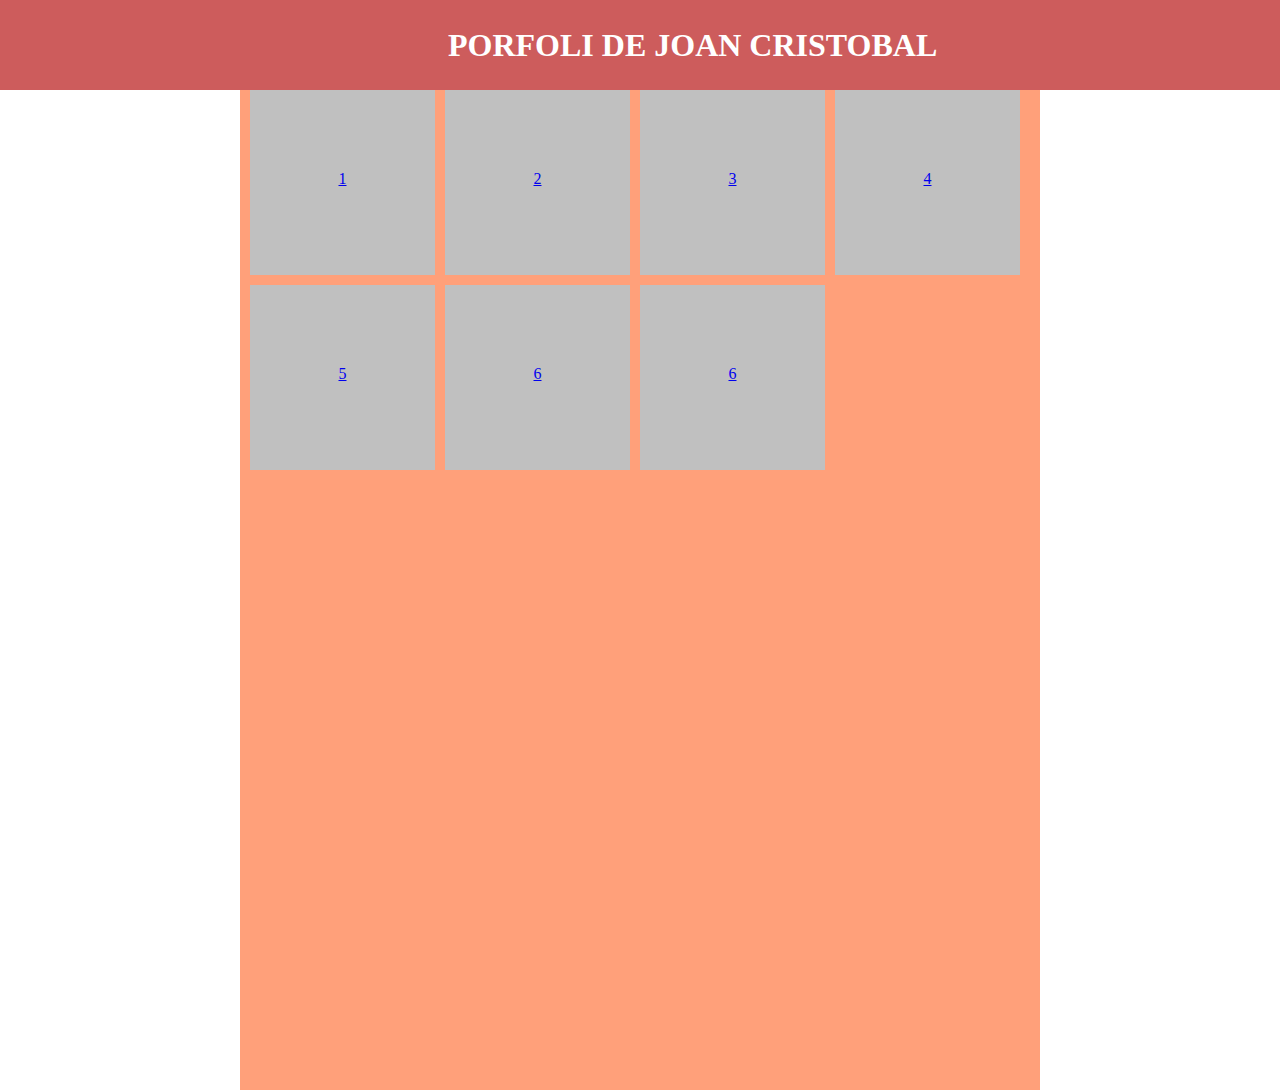
==== index.html @ 4448d646 "Add files via upload" ====
<html lang="es-ca" dir="ltr">

<head>
    <meta charset="utf-8">
    <link rel="stylesheet" href="estilo.css" type="text/css">
    <title> PORTFOLIO </title>

  </head>

  <body>
    <div id="cabecera"><h1>PORFOLI DE JOAN CRISTOBAL</h1></div>
    <div id="contenedor">
      <div class="qq"><a href="02/index.html" target="blank"><p>1</p></a></div>

      <div class="qq"><a href="03/index.html" target="blank"><p>2</p></a></div>

      <div class="qq"><a href="04/index.html" target="blank"><p>3</p></a></div>

      <div class="qq"><a href="05/index.html" target="blank"><p>4</p></a></div>

      <div class="qq"><a href="06/index.html" target="blank"><p>5</p></a></div>

      <div class="qq"><a href="07/index.html" target="blank"><p>6</p></a></div>

      <div class="qq"><a href="08/index.html" target="blank"><p>6</p></a></div>


    </div>
    <div id="pie">
    </div>

  </body>
</html>
---- estilo.css ----
*{
  padding: 0;
  margin: 0;
  list-style: none;
}

#cabecera{
  background-color: #CD5C5C;
  width: 100%;
  height: 90px;
}

h1{
  line-height: 90px;
  margin-left: 35%;
  color: white;
}

#contenedor{
  width: 800px;
  margin: 0 auto;
  background-color: #FFA07A;
  height: 1000px;
  position:relative;
}

.qq{
  height:185px;
  width:185px;
  background-color: #C0C0C0;
  float: left;
  margin-left: 10px;
  margin-bottom: 10px;
}

.qq p{
  text-align: center;
  margin-top: 80px;

}
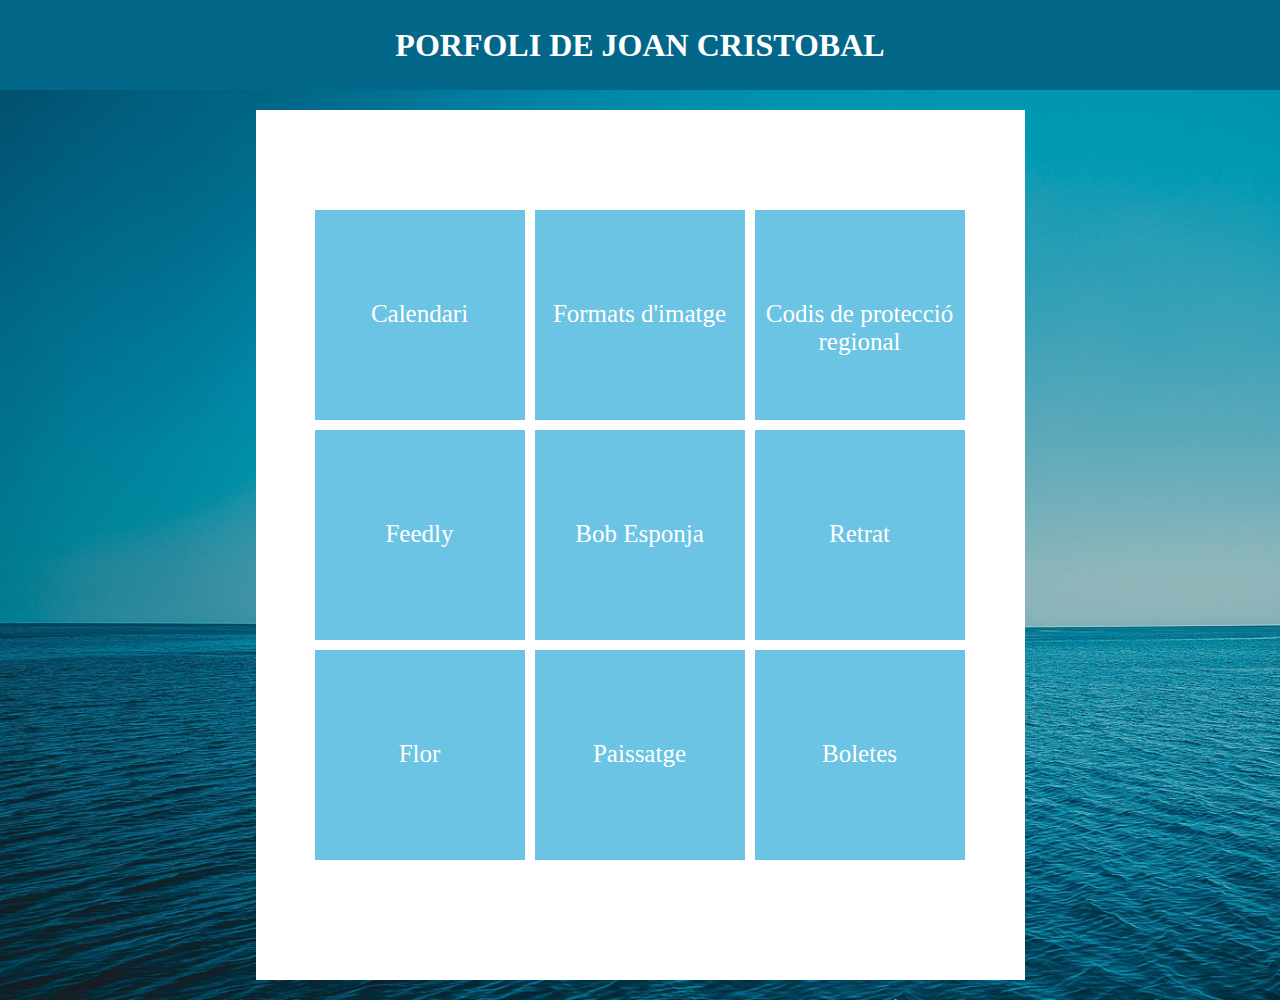
==== commit c41ce217: "Add files via upload" ====
--- a/index.html
+++ b/index.html
@@ -1,33 +1,37 @@
-<html lang="es-ca" dir="ltr">
-
-<head>
-    <meta charset="utf-8">
-    <link rel="stylesheet" href="estilo.css" type="text/css">
-    <title> PORTFOLIO </title>
-
-  </head>
-
-  <body>
-    <div id="cabecera"><h1>PORFOLI DE JOAN CRISTOBAL</h1></div>
-    <div id="contenedor">
-      <div class="qq"><a href="02/index.html" target="blank"><p>1</p></a></div>
-
-      <div class="qq"><a href="03/index.html" target="blank"><p>2</p></a></div>
-
-      <div class="qq"><a href="04/index.html" target="blank"><p>3</p></a></div>
-
-      <div class="qq"><a href="05/index.html" target="blank"><p>4</p></a></div>
-
-      <div class="qq"><a href="06/index.html" target="blank"><p>5</p></a></div>
-
-      <div class="qq"><a href="07/index.html" target="blank"><p>6</p></a></div>
-
-      <div class="qq"><a href="08/index.html" target="blank"><p>6</p></a></div>
-
-
-    </div>
-    <div id="pie">
-    </div>
-
-  </body>
-</html>
+<html>
+
+<head>
+    <meta charset="utf-8">
+    <html lang="es-ca" dir="ltr">
+    <link rel="stylesheet" href="estils.css" type="text/css">
+    <title> PORTFOLIO </title>
+  </head>
+
+  <body>
+    <div id="cabecera"><h1>PORFOLI DE JOAN CRISTOBAL</h1></div>
+    <div id="contenedor">
+      <div class="qq"><a href="01/index.html" target="blank"><p>Calendari</p></a></div>
+
+      <div class="qq"><a href="02/index.html" target="blank"><p>Formats d'imatge</p></a></div>
+
+      <div class="qq"><a href="03/index.html" target="blank"><p>Codis de protecció regional</p></a></div>
+
+      <div class="qq"><a href="04/index.html" target="blank"><p>Feedly</p></a></div>
+
+      <div class="qq"><a href="05/index.html" target="blank"><p>Bob Esponja</p></a></div>
+
+      <div class="qq"><a href="06/index.html" target="blank"><p>Retrat</p></a></div>
+
+      <div class="qq"><a href="07/index.html" target="blank"><p>Flor</p></a></div>
+
+      <div class="qq"><a href="08/index.html" target="blank"><p>Paissatge</p></a></div>
+
+      <div class="qq"><a href="09/index.html" target="blank"><p>Boletes</p></a></div>
+
+
+    </div>
+    <div id="pie">
+    </div>
+
+  </body>
+</html>
--- a/estils.css
+++ b/estils.css
@@ -0,0 +1,65 @@
+*{
+  padding: 0;
+  margin: 0;
+  list-style: none;
+  text-decoration: none;
+}
+
+body{
+  background-image: url("img/mar2.jpg");
+  background-size: cover;
+}
+
+#cabecera{
+  background-color: #036789;
+  width: 100%;
+  height: 90px;
+}
+
+h1{
+  line-height: 90px;
+  text-align: center;
+  color: white;
+}
+
+#contenedor{
+  width: 700px;
+  margin: 0 auto;
+  background-color: white;
+  height: 770px;
+  position:relative;
+  padding-top: 100px;
+  padding-left: 49px;
+  padding-right: 20px;
+  margin-top: 20px;
+  margin-bottom: 20px;
+;
+}
+
+.qq{
+  height:210px;
+  width:210px;
+  background-color: #6BC4E3;
+  float: left;
+  margin-left: 10px;
+  margin-bottom: 10px;
+
+}
+
+.qq p{
+  text-align: center;
+  margin-top: 80px;
+  font-size: 25px;
+  padding-top: 10px;
+  color: white;
+
+}
+
+.qq:hover{
+  opacity: 50%;
+  scale:10%;
+}
+
+.qq img{
+  width: 100%;
+}
